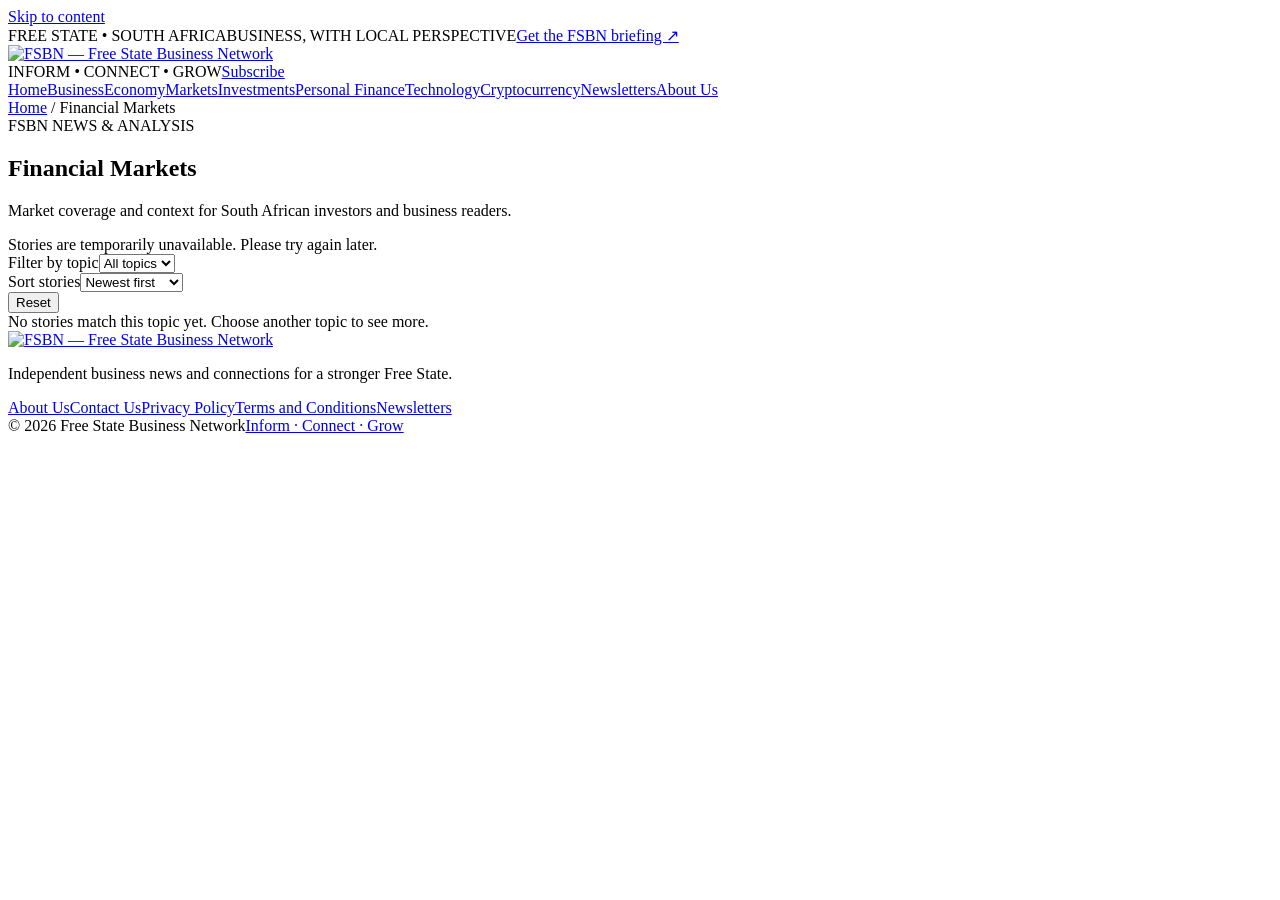
==== financial-markets.html @ 18148ab2 "feat: Refactor article and category pages to integrate Supabase for content management - Updated per" ====
<!doctype html>
<html lang="en">
<head>
  <meta charset="utf-8"><meta name="viewport" content="width=device-width, initial-scale=1"><meta name="theme-color" content="#09264c">
  <meta name="description" content="Market coverage and context for South African investors and business readers."><title>Financial Markets | FSBN</title>
  <link rel="preconnect" href="https://fonts.googleapis.com"><link rel="preconnect" href="https://fonts.gstatic.com" crossorigin>
  <link href="https://fonts.googleapis.com/css2?family=DM+Sans:wght@400;500;600;700&family=Manrope:wght@400;500;600;700;800&display=swap" rel="stylesheet">
  <link rel="stylesheet" href="financial-markets.css"><script defer src="https://cdn.jsdelivr.net/npm/@supabase/supabase-js@2.49.8/dist/umd/supabase.min.js"></script><script defer src="public-config.js"></script><script defer src="public-content.js"></script><script defer src="public-views.js"></script><script defer src="category-engine.js"></script>
</head>
<body>
  <a class="skip" href="#main">Skip to content</a>
  <div class="top"><div class="wrap"><span>FREE STATE • SOUTH AFRICA</span><span>BUSINESS, WITH LOCAL PERSPECTIVE</span><a href="index.html#newsletter">Get the FSBN briefing ↗</a></div></div>
  <header><div class="wrap mast"><a class="brand" href="index.html" aria-label="FSBN home"><img src="public/images/fsbn-wordmark.jpeg" alt="FSBN — Free State Business Network"></a><div class="mast-actions"><span class="tagline">INFORM <i>•</i> CONNECT <i>•</i> GROW</span><a class="sub-btn" href="index.html#newsletter">Subscribe</a></div></div>
    <nav class="nav" aria-label="Main navigation"><div class="wrap"><a href="index.html">Home</a><a href="business-news.html" >Business</a><a href="economy.html" >Economy</a><a href="financial-markets.html" aria-current="page">Markets</a><a href="investments.html" >Investments</a><a href="personal-finance.html" >Personal Finance</a><a href="technology.html" >Technology</a><a href="cryptocurrency.html" >Cryptocurrency</a><a href="index.html#newsletter">Newsletters</a><a href="index.html#about">About Us</a></div></nav>
  </header>
  <main id="main" class="wrap">
    <div class="crumb"><a href="index.html">Home</a> / <span id="category-crumb">Financial Markets</span></div>
    <section class="category-head"><span class="eyebrow">FSBN NEWS &amp; ANALYSIS</span><h1 id="category-title">Financial Markets</h1><p id="category-description">Market coverage and context for South African investors and business readers.</p></section>
    <section aria-label="Filter and sort stories"><div class="tools"><span class="results-count" id="results-count" aria-live="polite"></span><div class="filters"><div class="field"><label for="topic-filter">Filter by topic</label><select id="topic-filter"><option value="all">All topics</option></select></div><div class="field"><label for="sort-order">Sort stories</label><select id="sort-order"><option value="newest">Newest first</option><option value="oldest">Oldest first</option><option value="title">Headline A–Z</option></select></div><button class="clear-btn" id="clear-filters" type="button">Reset</button></div></div></section>
    <section id="article-grid" class="grid" aria-label="Category articles"></section><div class="empty" id="empty-state" role="status">No stories match this topic yet. Choose another topic to see more.</div>
    <div class="load-wrap"><button class="load" id="load-more" type="button">Load more stories</button></div>
  </main>
  <footer class="site-foot"><div class="wrap foot-main"><div><a href="index.html"><img src="public/images/fsbn-wordmark.jpeg" alt="FSBN — Free State Business Network"></a><p>Independent business news and connections for a stronger Free State.</p></div><nav class="foot-links" aria-label="Footer"><a href="index.html#about">About Us</a><a href="mailto:info@fsbn.co.za">Contact Us</a><a href="index.html#privacy">Privacy Policy</a><a href="index.html#terms">Terms and Conditions</a><a href="index.html#newsletter">Newsletters</a></nav></div><div class="foot-base"><div class="wrap"><span>© 2026 Free State Business Network</span><a href="index.html">Inform · Connect · Grow</a></div></div></footer>
</body>
</html>
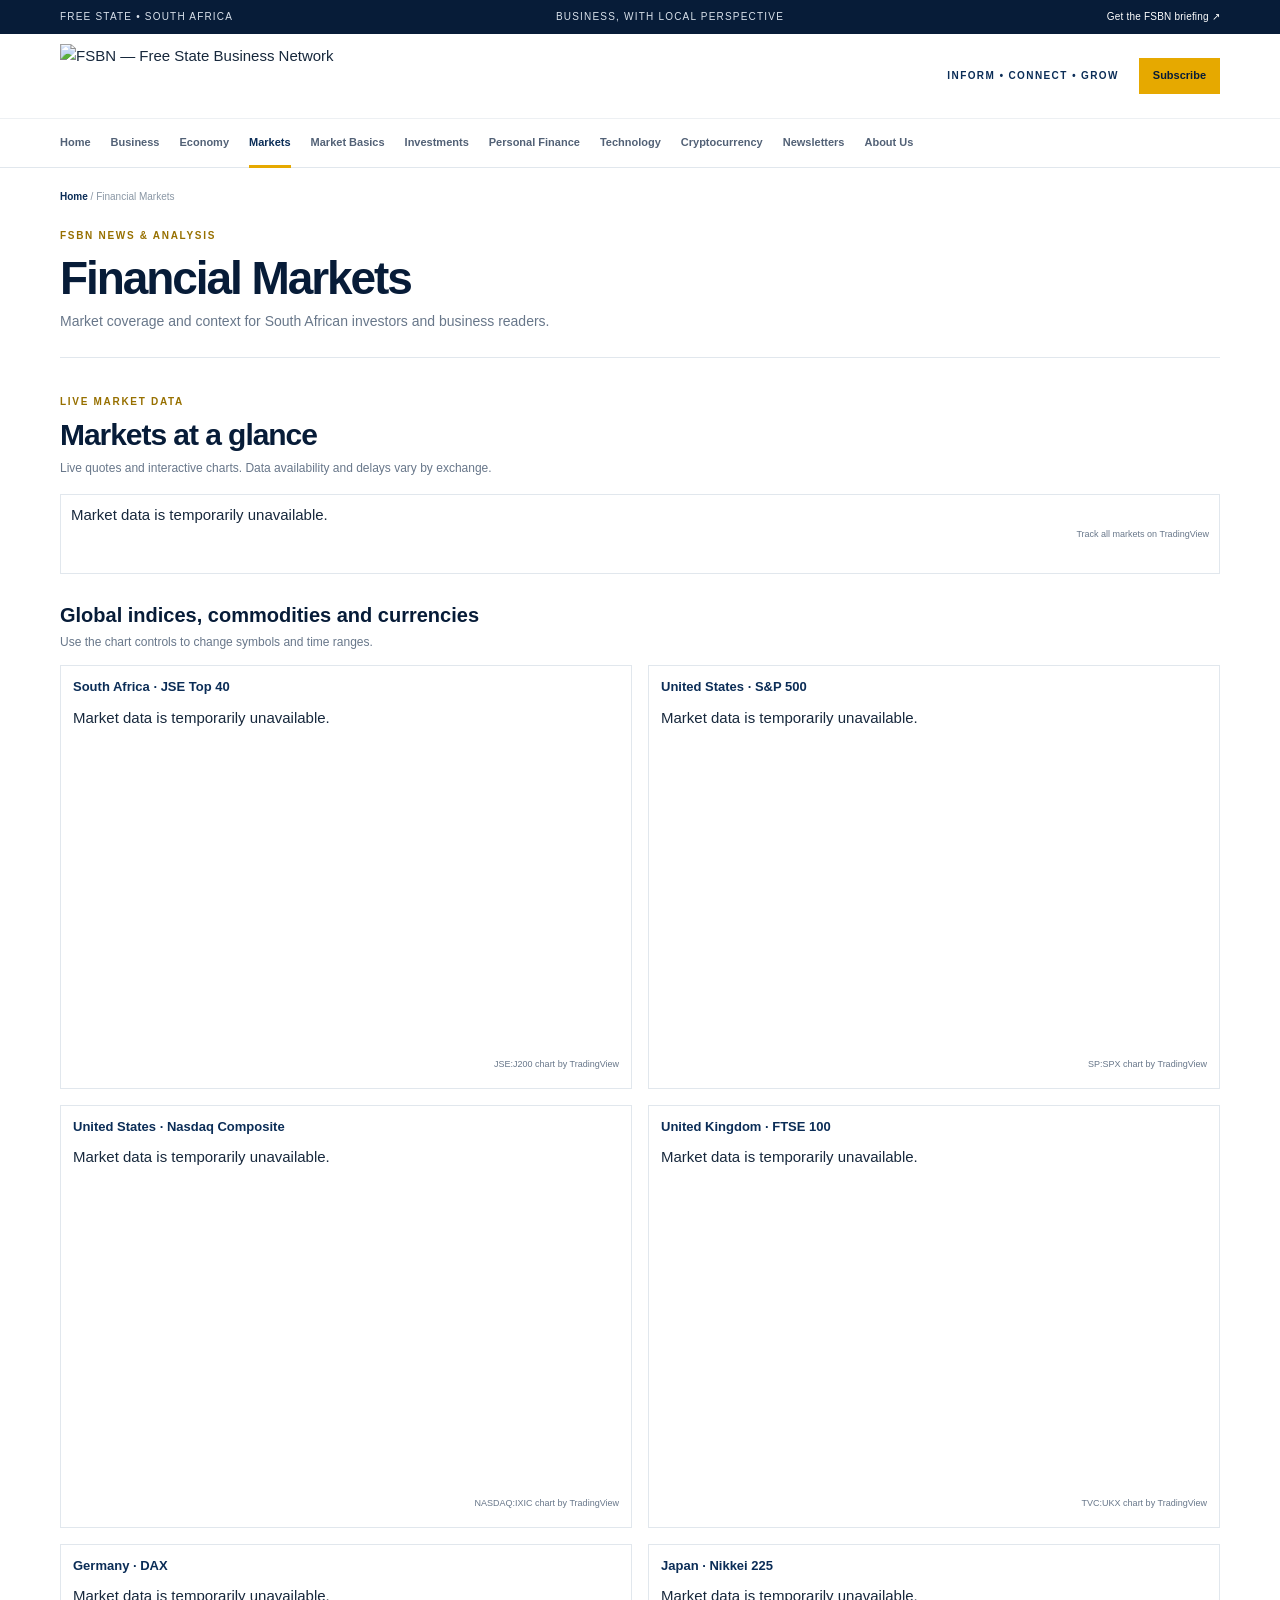
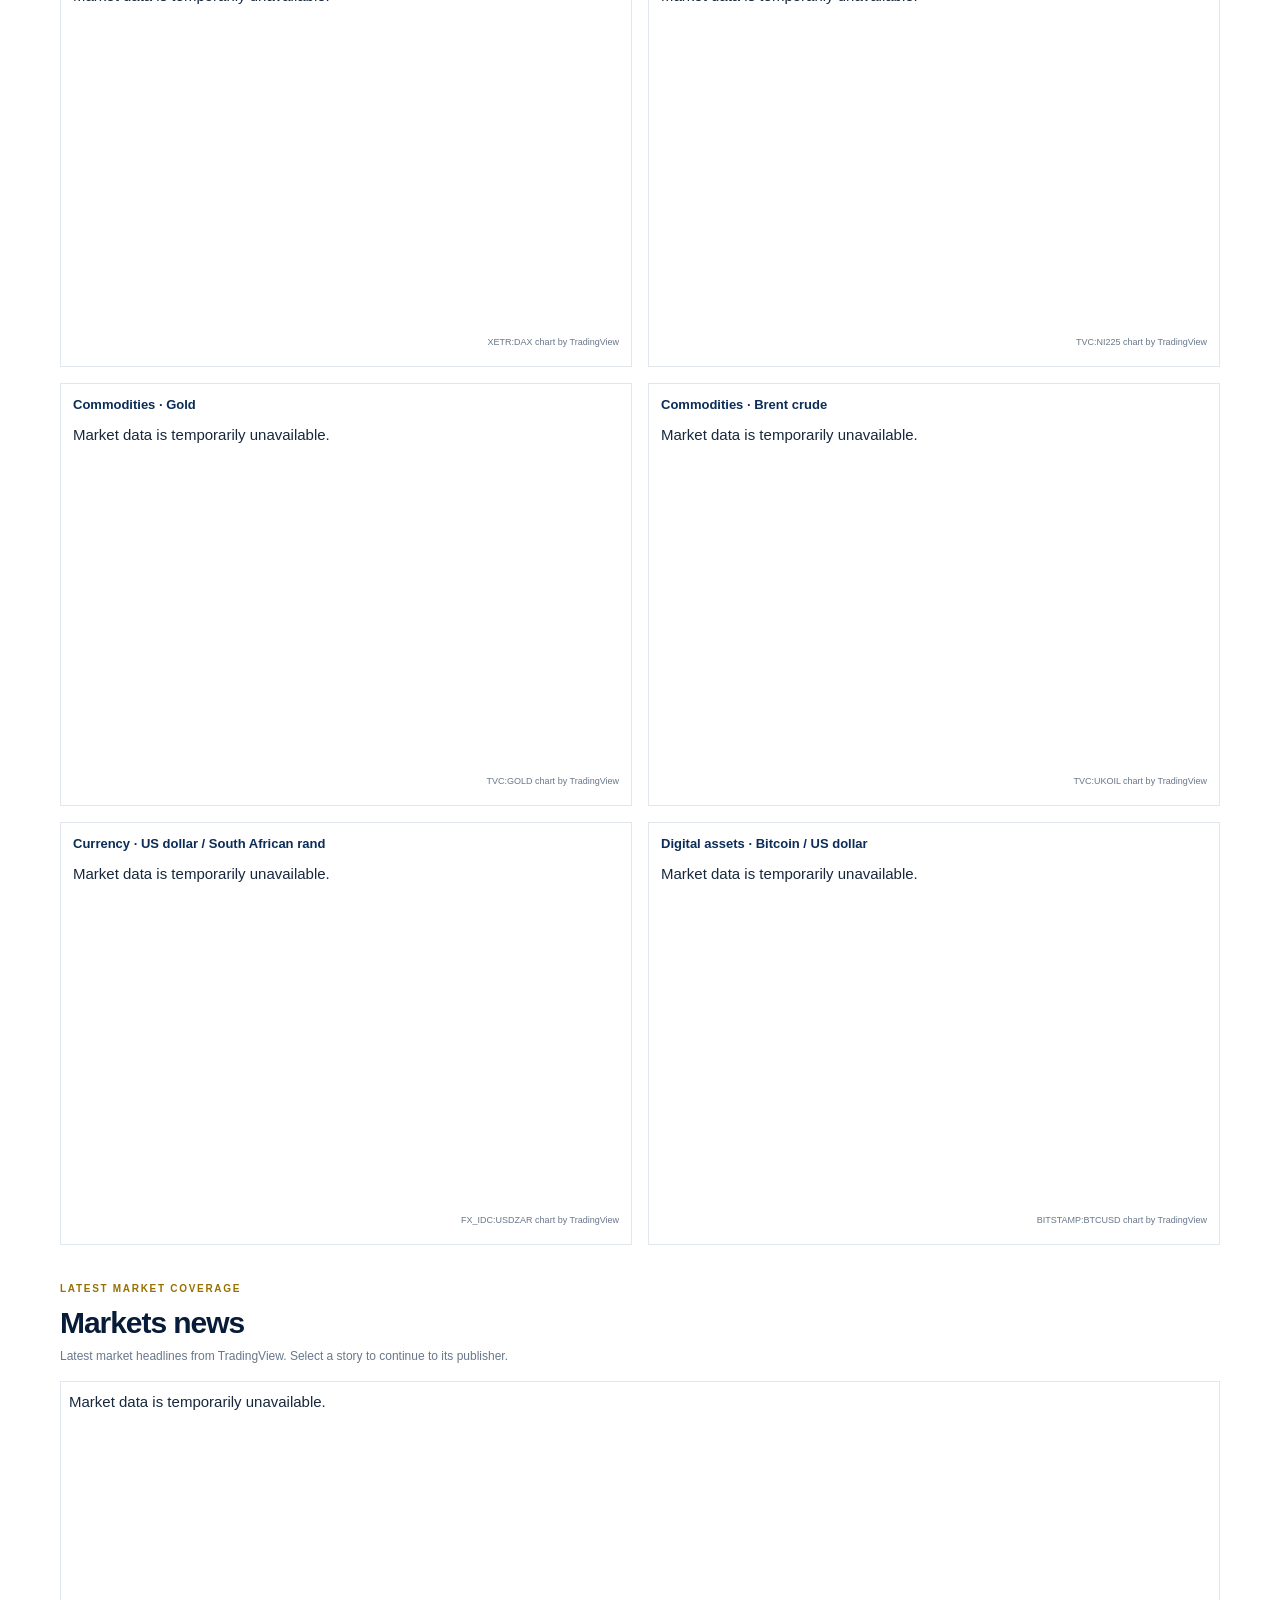
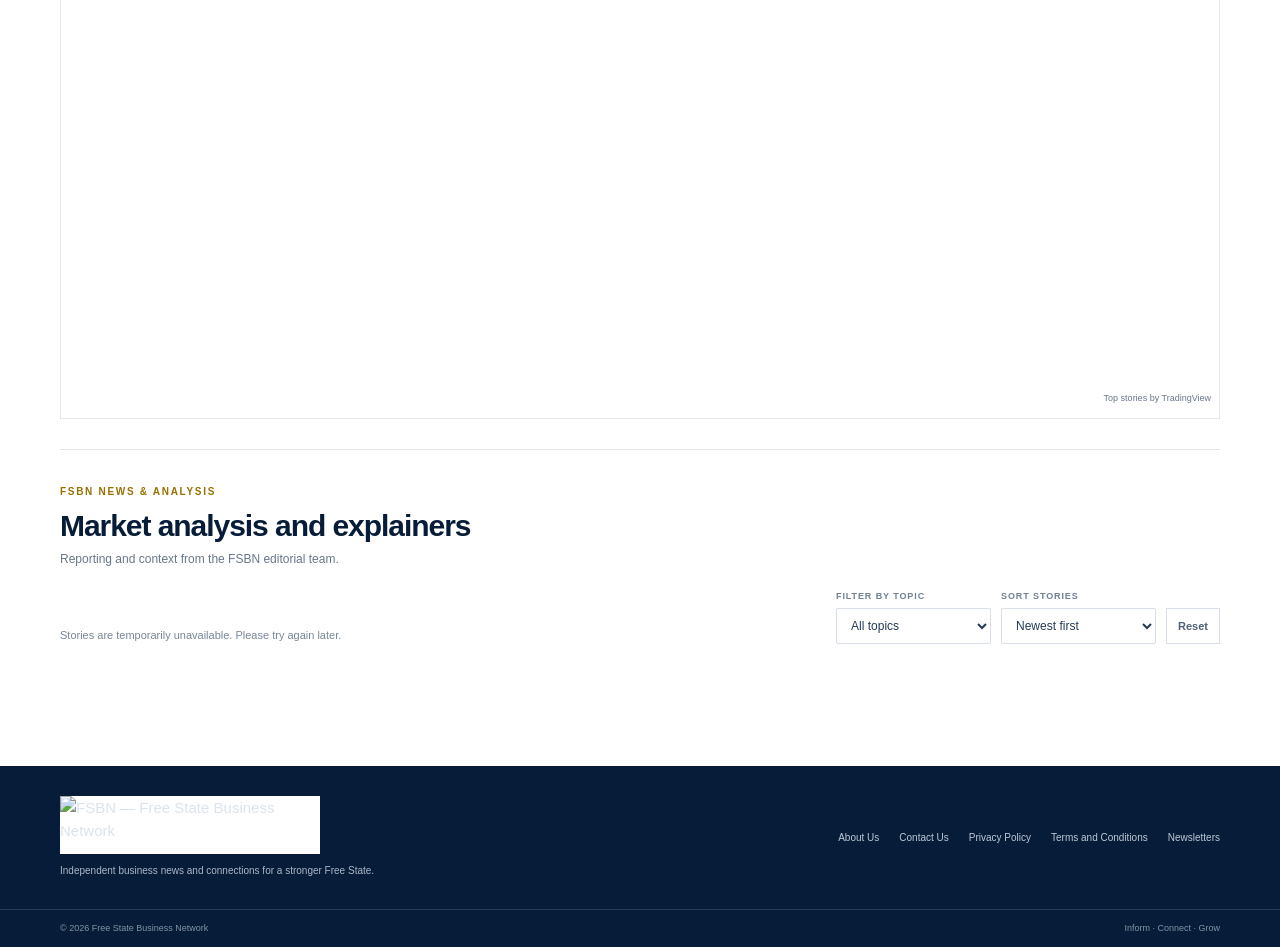
==== commit aa394cee: "feat: Add market basics page and related styles, implement TradingView widgets for market data" ====
--- a/financial-markets.html
+++ b/financial-markets.html
@@ -11,15 +11,20 @@
   <a class="skip" href="#main">Skip to content</a>
   <div class="top"><div class="wrap"><span>FREE STATE • SOUTH AFRICA</span><span>BUSINESS, WITH LOCAL PERSPECTIVE</span><a href="index.html#newsletter">Get the FSBN briefing ↗</a></div></div>
   <header><div class="wrap mast"><a class="brand" href="index.html" aria-label="FSBN home"><img src="public/images/fsbn-wordmark.jpeg" alt="FSBN — Free State Business Network"></a><div class="mast-actions"><span class="tagline">INFORM <i>•</i> CONNECT <i>•</i> GROW</span><a class="sub-btn" href="index.html#newsletter">Subscribe</a></div></div>
-    <nav class="nav" aria-label="Main navigation"><div class="wrap"><a href="index.html">Home</a><a href="business-news.html" >Business</a><a href="economy.html" >Economy</a><a href="financial-markets.html" aria-current="page">Markets</a><a href="investments.html" >Investments</a><a href="personal-finance.html" >Personal Finance</a><a href="technology.html" >Technology</a><a href="cryptocurrency.html" >Cryptocurrency</a><a href="index.html#newsletter">Newsletters</a><a href="index.html#about">About Us</a></div></nav>
+    <nav class="nav" aria-label="Main navigation"><div class="wrap"><a href="index.html">Home</a><a href="business-news.html" >Business</a><a href="economy.html" >Economy</a><a href="financial-markets.html" aria-current="page">Markets</a><a href="market-basics.html">Market Basics</a><a href="investments.html" >Investments</a><a href="personal-finance.html" >Personal Finance</a><a href="technology.html" >Technology</a><a href="cryptocurrency.html" >Cryptocurrency</a><a href="index.html#newsletter">Newsletters</a><a href="index.html#about">About Us</a></div></nav>
   </header>
   <main id="main" class="wrap">
     <div class="crumb"><a href="index.html">Home</a> / <span id="category-crumb">Financial Markets</span></div>
     <section class="category-head"><span class="eyebrow">FSBN NEWS &amp; ANALYSIS</span><h1 id="category-title">Financial Markets</h1><p id="category-description">Market coverage and context for South African investors and business readers.</p></section>
+
+    <section class="markets-overview" aria-labelledby="markets-overview-title"><div class="market-section-heading"><div><span class="eyebrow">LIVE MARKET DATA</span><h2 id="markets-overview-title">Markets at a glance</h2><p>Live quotes and interactive charts. Data availability and delays vary by exchange.</p></div></div><div class="ticker-widget" data-market-ticker></div><div class="market-section-heading charts-heading"><div><h3>Global indices, commodities and currencies</h3><p>Use the chart controls to change symbols and time ranges.</p></div></div><div class="market-chart-grid" data-market-charts></div></section>
+    <section class="markets-news" aria-labelledby="markets-news-title"><div class="market-section-heading"><div><span class="eyebrow">LATEST MARKET COVERAGE</span><h2 id="markets-news-title">Markets news</h2><p>Latest market headlines from TradingView. Select a story to continue to its publisher.</p></div></div><div class="news-widget" data-market-news></div></section>
+    <section class="market-stories" aria-label="FSBN market analysis"><div class="market-section-heading"><div><span class="eyebrow">FSBN NEWS &amp; ANALYSIS</span><h2>Market analysis and explainers</h2><p>Reporting and context from the FSBN editorial team.</p></div></div>
     <section aria-label="Filter and sort stories"><div class="tools"><span class="results-count" id="results-count" aria-live="polite"></span><div class="filters"><div class="field"><label for="topic-filter">Filter by topic</label><select id="topic-filter"><option value="all">All topics</option></select></div><div class="field"><label for="sort-order">Sort stories</label><select id="sort-order"><option value="newest">Newest first</option><option value="oldest">Oldest first</option><option value="title">Headline A–Z</option></select></div><button class="clear-btn" id="clear-filters" type="button">Reset</button></div></div></section>
     <section id="article-grid" class="grid" aria-label="Category articles"></section><div class="empty" id="empty-state" role="status">No stories match this topic yet. Choose another topic to see more.</div>
-    <div class="load-wrap"><button class="load" id="load-more" type="button">Load more stories</button></div>
+    <div class="load-wrap"><button class="load" id="load-more" type="button">Load more stories</button></div></section>
   </main>
   <footer class="site-foot"><div class="wrap foot-main"><div><a href="index.html"><img src="public/images/fsbn-wordmark.jpeg" alt="FSBN — Free State Business Network"></a><p>Independent business news and connections for a stronger Free State.</p></div><nav class="foot-links" aria-label="Footer"><a href="index.html#about">About Us</a><a href="mailto:info@fsbn.co.za">Contact Us</a><a href="index.html#privacy">Privacy Policy</a><a href="index.html#terms">Terms and Conditions</a><a href="index.html#newsletter">Newsletters</a></nav></div><div class="foot-base"><div class="wrap"><span>© 2026 Free State Business Network</span><a href="index.html">Inform · Connect · Grow</a></div></div></footer>
+  <script defer src="markets-page.js"></script>
 </body>
 </html>
--- a/financial-markets.css
+++ b/financial-markets.css
@@ -0,0 +1,4 @@
+@import url("category-base.css");
+.markets-overview,.markets-news,.market-stories{margin:30px 0}.market-section-heading{display:flex;justify-content:space-between;align-items:end;margin-bottom:16px}.market-section-heading h2{font:800 clamp(23px,3vw,30px)/1.2 Manrope,Arial,sans-serif;letter-spacing:-.035em;color:#071c38;margin:6px 0}.market-section-heading h3{font:700 20px/1.3 Manrope,Arial,sans-serif;color:#071c38;margin:0}.market-section-heading p{font-size:12px;color:#68778a;margin:5px 0 0}.ticker-widget{min-height:80px;border:1px solid #e1e7ed;background:#fff;padding:8px 10px}.charts-heading{margin:28px 0 14px}.market-chart-grid{display:grid;grid-template-columns:repeat(2,minmax(0,1fr));gap:16px}.market-chart{min-width:0;border:1px solid #e1e7ed;background:#fff;padding:12px}.market-chart h4{font:700 13px/1.4 Manrope,Arial,sans-serif;color:#0b2d57;margin:0 0 9px}.chart-frame{height:370px;min-height:320px}.tradingview-widget-container{width:100%;height:100%}.tradingview-widget-container__widget{width:100%;height:calc(100% - 20px);min-height:1px}.market-attribution{display:block;text-align:right;font-size:9px;line-height:16px;color:#68778a}.news-widget{border:1px solid #e1e7ed;padding:8px;min-height:220px}.markets-news .tradingview-widget-container__widget{height:600px}.markets-news .tradingview-widget-container{min-height:620px}.market-stories{padding-top:8px;border-top:1px solid #e1e7ed}.market-stories .market-section-heading{margin:20px 0 0}
+@media(max-width:760px){.market-chart-grid{grid-template-columns:1fr}.chart-frame{height:340px}}
+@media(max-width:570px){.markets-overview,.markets-news,.market-stories{margin:22px 0}.market-section-heading h2{font-size:22px}.market-section-heading p{font-size:11px}.ticker-widget{padding:5px}.chart-frame{height:320px}.news-widget{padding:4px}}
